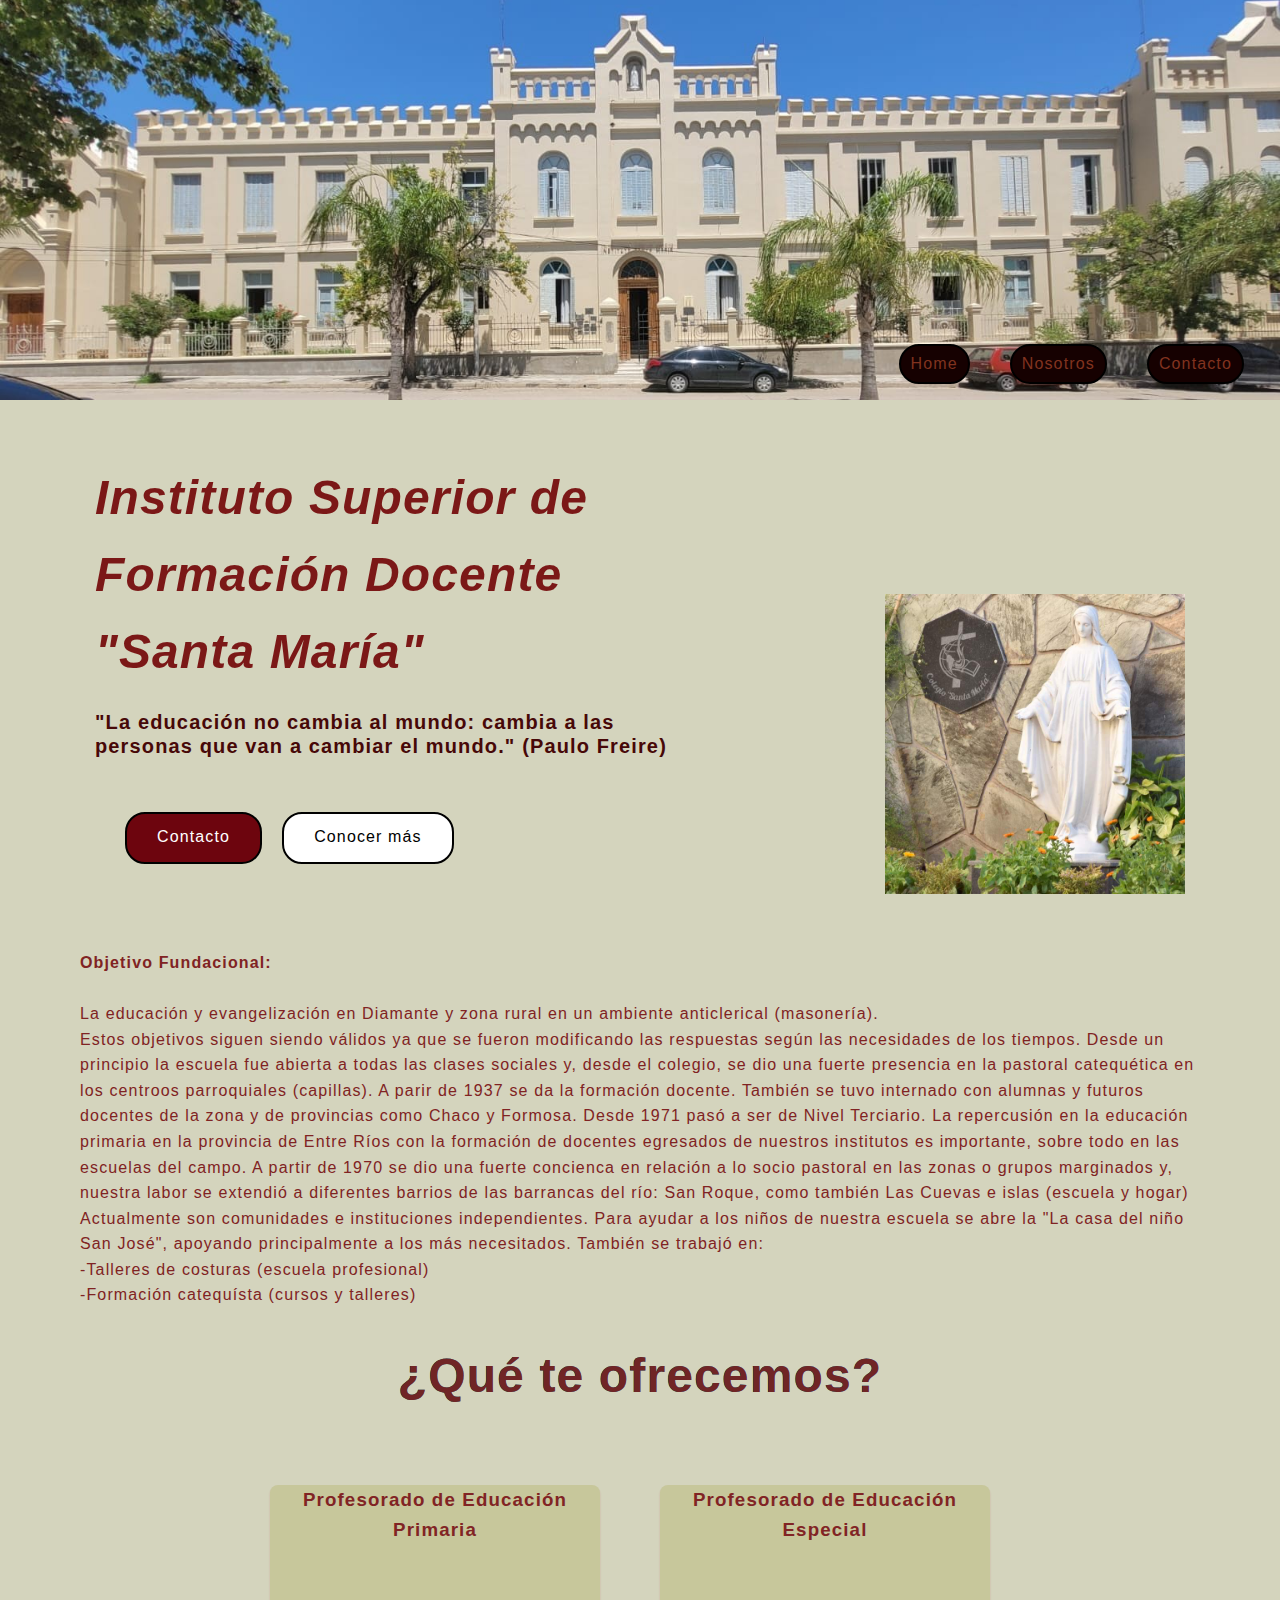
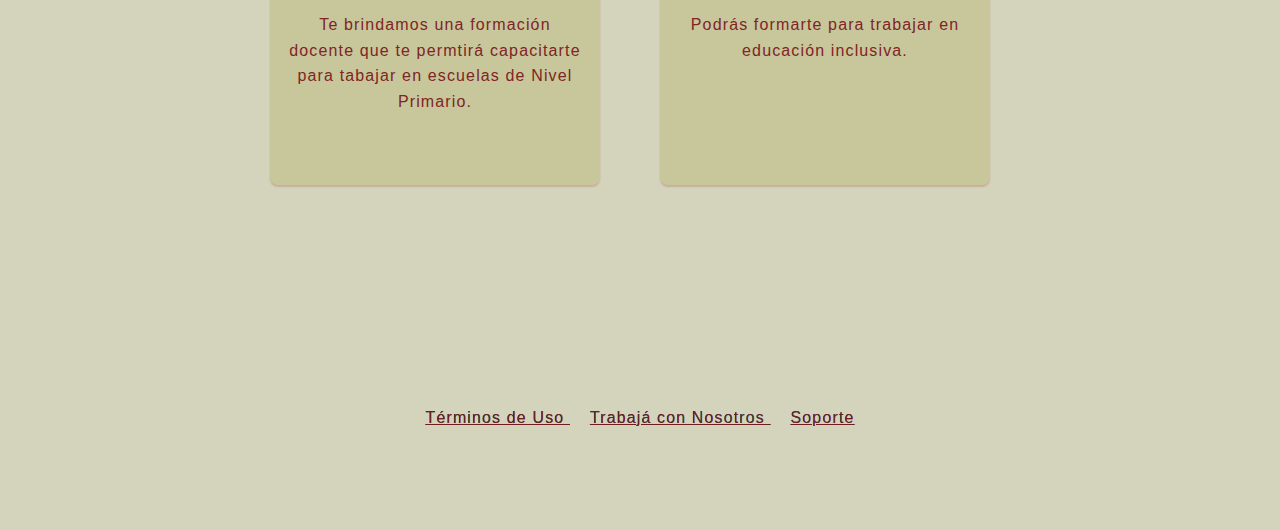
==== index.html @ e80fe739 "pagina colegio" ====
<!DOCTYPE html>
<html lang="en">
<head>
    <meta charset="UTF-8">
    <meta name="viewport" content="width=device-width, initial-scale=1.0">
    <title>ISFD"SantaMaria"</title>
    <link rel="stylesheet" href="style.css">
    <link rel="stylesheet" href="mediaqueris.css"> 
    
</head>
<body>
    <header>
      <nav>
          <!-- <img src="images/nav.jpeg" > -->
                  
          <ul class="nav">
              <li class="nav_link"><a href="boton">Home</a></li>
              <li class="nav_link"><a href="boton">Nosotros</a></li>
              <li class="nav_link"><a href="boton">Contacto</a>
              
            <ul>
                <li class="contacto"><a href="">Diamante, Entre Ríos.</a></li>
                <li class="contacto"><a href="">3 de febrero 576</a></li>
                <li class="contacto"><a href="">isfdsantamaria@yahoo.com.ar</a></li>
                <li class="contacto"><a href="">03434981676</a></li>
              </ul>
            
            </li>
          </ul>
    
      </nav> 
    </header>

<div class="contenedor">
    <div class="wrap">
        <div class="box">
           <h1>Instituto Superior de Formación Docente "Santa María" </h1>

           <p><b>"La educación no cambia al mundo: cambia a las personas que van a cambiar el mundo."   (Paulo Freire)</b><br> <br>
          </p>
           <div class="botones">
             <br>
             <br>
             <a href="#" class="boton1"> Contacto  </a>
             <a href="#" class="boton2"> Conocer más </a>
           </div>
       </div>

    </div>
    <div class="imagen"> 
        <img src="images/logo.jpeg" alt="logo">
    </div> 

</div>
<br>
<br>

<div class="texto-descriptivo"> 
  
      <p><b>Objetivo Fundacional:</b><br> <br>
            
        La educación y evangelización en Diamante y zona rural en un ambiente anticlerical (masonería). <br>
        Estos objetivos siguen siendo válidos ya que se fueron modificando las respuestas según las necesidades de los tiempos. Desde un principio
        la escuela fue abierta a todas las clases sociales y, desde el colegio, se dio una fuerte presencia en la pastoral catequética en los centroos parroquiales (capillas).
        A parir de 1937 se da la formación docente. También se tuvo internado con alumnas y futuros docentes de la zona y de provincias como Chaco
        y Formosa.
        Desde 1971 pasó a ser de Nivel Terciario. La repercusión en la educación primaria en la provincia de Entre Ríos con la formación de docentes
        egresados de nuestros institutos es importante, sobre todo en las escuelas del campo.
        A partir de 1970 se dio una fuerte concienca en relación a lo socio pastoral en las zonas o grupos marginados y, nuestra labor se extendió
        a diferentes barrios de las barrancas del río: San Roque, como también Las Cuevas e islas (escuela y hogar)
        Actualmente son comunidades e instituciones independientes.
        Para ayudar a los niños de nuestra escuela se abre la "La casa del niño San José", apoyando principalmente a los más necesitados.
        También se trabajó en: <br>
        -Talleres de costuras (escuela profesional) <br>
        -Formación catequísta (cursos y talleres)        
        </p>
</div>
<section class="info-section">
    <h2>¿Qué te ofrecemos?</h2>
    <div class="info-cards-container">
      <div class="info-card">
        <h3>Profesorado de Educación Primaria</h3><br><br>
        <p>
          Te brindamos una formación docente que te permtirá capacitarte para tabajar en escuelas de Nivel Primario.
        </p>
      </div>
      <div class="info-card">
        <h3>Profesorado de Educación Especial</h3><br><br>
        <p>
         Podrás formarte para trabajar en educación inclusiva. 
        </p>
      </div>
        </p>
      </div>
    </div>
    <footer>
        <div>
          <a href="#" class="footer-link">Términos de Uso </a>
          <a href="#" class="footer-link">Trabajá con Nosotros </a>
          <a href="#" class="footer-link">Soporte</a>
        </div>

      </footer>
</body>

</html>
---- style.css ----
*{
    margin: 0;
    padding: 0;
    box-sizing: border-box;
}
body {
 width: 100%;
 height: 100%;
 font-family:cursive;
 letter-spacing: 0.03cm;
 line-height: 1.6;
}

nav {
    display: flex;
    justify-content: right;
    align-items:end;
    background-color:rgba(85, 15, 15, 0.781) ;
    padding: 1rem;
    background-image: url(./images/nav1.jpg);
    background-size: cover;
    background-repeat: no-repeat;
    background-position: center center;
    height: 400px;
}    
.nav .nav_link {
        
  background-color:#160101;
  border: solid 2px;
  border-radius: 20px;
  padding: 5px 10px;
  margin-right: 20px;
  text-decoration: none;
  color:black;

}

ul a {
    color:rgb(129, 51, 31);
    text-decoration: none;
    
}
ul {
    list-style: none;
    display: flex;
    gap: 20px;


    }
.nav .contacto li {
  float:left;
}
.nav li ul {
  display: none;
  position:absolute;
  min-width: 140px;
}

.nav li:hover > ul {
  display:block;
}


body{
    
font-family: 'Helvetica', sans-serif;
border: 200px;
padding: 0px;
background:#d4d4bd;
}

    .contenedor{

           display: flex;
           max-width: 2000px;
           align-content: center;
           margin-top: 50px;
           justify-content: space-evenly;
           flex-wrap: wrap-reverse; 
                      
           
    }
    .contenedor .wrap{
            max-width: 600px;
            margin: 0 auto;
            display: flex;
            flex-flow: row wrap;
            justify-content: right;
                  
}
    .contenedor .wrap .box{
        flex-basis: 800px;
        color:rgb(71, 8, 8);
        text-align: left;
        align-self: baseline;
        

    }

    .contenedor .wrap .box h1{
            font-family: Verdana, sans-serif;
            
            background: rgba(117, 13, 13, 0.945) text;
            color: transparent;
            font-size: 48px;
            font-style:italic;
            font-weight: 800;
            margin-bottom: 10px;
            padding-block: 10px;
        
    }

    .contenedor .wrap .box span{
        font-size: 18px;
        letter-spacing: 2px;
        font-weight: 300;
    }
               
    .contenedor .wrap .box p{
        font-size: 20px;
        line-height: 1.2;

    }
    .contenedor .wrap .box .botones{
        display: flex;
        margin: 30px;
        flex-flow: row wrap;
    
    }

    .contenedor .wrap .box .botones .boton1{
        
        border:black solid 2px;
        background-color: rgb(109, 5, 14);
        border-radius: 20px;
        padding: 10px 30px;
        margin-right: 20px;        
        text-decoration: none;
        color:#fff; 
        
    }
 
    .contenedor .wrap .box .botones .boton2{
        
        background-color:#fff;
        border: solid 2px;
        border-radius: 20px;
        padding: 10px 30px;
        margin-right: 20px;
        text-decoration: none;
        color:black;
    
    }

    .contenedor .imagen{
        
           max-width: 300px;
            margin: 0 auto;
            height: 300px;
            display: flex;
            flex-flow: row wrap;
            justify-content: right;
            flex-wrap: nowrap;
           
    }

    .texto-descriptivo {
       
        display: flex;
        max-width: 2000px;
        margin-bottom: 25px;
        align-content: center;
        padding: 5px 80px;
        justify-content: space-evenly;
        color: #802323;
       
    }

    .info-section {
        margin: 0%;
        font-family: Verdana, Geneva, Tahoma, sans-serif;
        color: #721d1d;
        background: linear-gradient(90deg, rgba(0,25,36,0.9752275910364145) 0%, rgba(9,103,121,1) 35%, rgba(0,168,255,1) 100%)text;
        display: flex;
        flex-direction: column;
        align-items: center;
        gap: 50px;
       h2{
        font-size: 48px;
        color: #702525; 
        font-family:'Trebuchet MS',  sans-serif;
       }
      }

    .info-section .info-cards-container {
        display: flex;
        max-width: 1200px;
        flex-wrap: wrap;
        gap: 20px;
        justify-content: center;
      }

    .info-section .info-card {
       
        width:330px;
        height: 300px;
        border-radius: 8px;
        box-shadow: 0 2px 2px rgba(172, 12, 25, 0.2);
        overflow: hidden;
        margin:20px;
        text-align: center;
        transition: all 0.25s;
        justify-content: space-between;
        align-items: center;
        background-color: #c7c79b;
        color: rgb(129, 36, 36);
      }      

    .info-section .info-card:hover {
        transform: translateY(-15px);
        box-shadow: 0 12px 16rgba(0, 0, 0, 0.2);
      }
      
    .info-card .card img{
        width: 330px;
        height: 220px;
      }

    .info-card .card h3{
        font-weight:  600px;
      }

    .info-card p{
        padding: 01rem;
        font-size: 16px;
        font-weight: 300 ;     
    }
    .footer-link,
    footer p {
      color: var(--text-gray);
    }
    
    .footer-link {
      margin: 0 10px;
    }
    
    footer {
      display: flex;
      flex-direction: column;
      align-items: center;
      gap: 20px;
      margin-bottom: 100px;
      margin-top: 150px;
      text-decoration: none;
    }
    .contacto{
      padding: 0px;
      margin: 0px;
    }

    #header {
    margin: auto;
    width: 500px;
    font-family: Arial, Helvetica, sans-serif;
    }
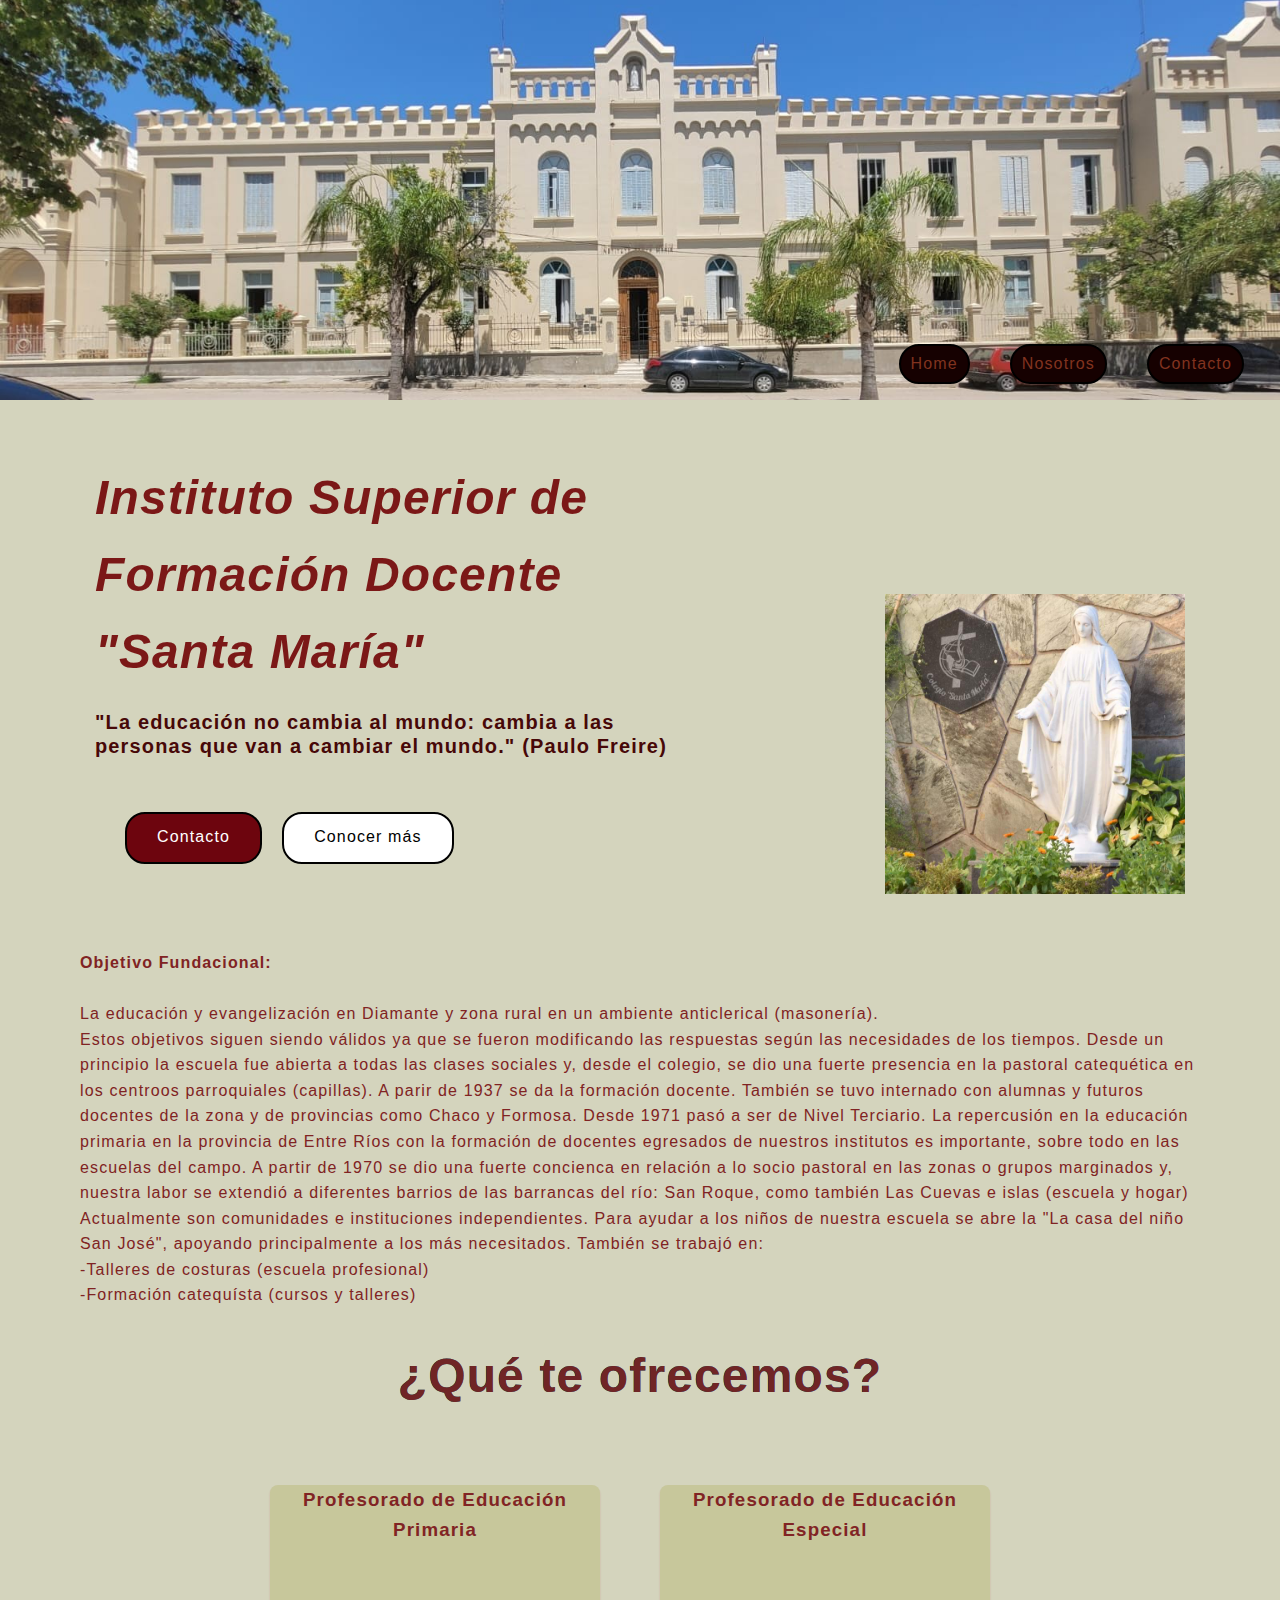
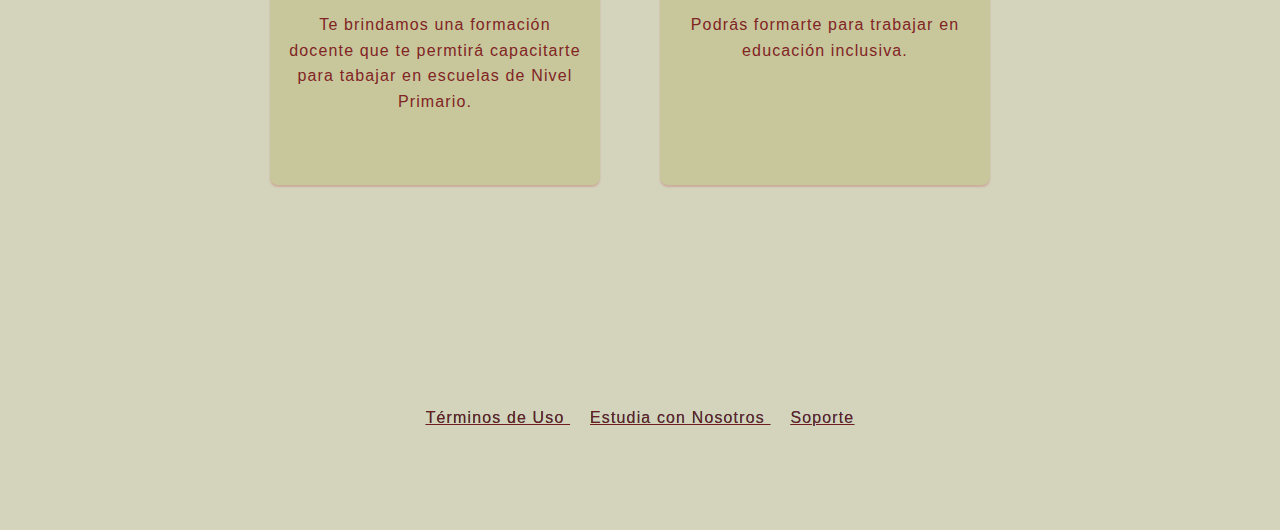
==== commit e51db731: "Agregué responsive" ====
--- a/index.html
+++ b/index.html
@@ -18,7 +18,7 @@
               <li class="nav_link"><a href="boton">Nosotros</a></li>
               <li class="nav_link"><a href="boton">Contacto</a>
               
-            <ul>
+            <ul> <br> 
                 <li class="contacto"><a href="">Diamante, Entre Ríos.</a></li>
                 <li class="contacto"><a href="">3 de febrero 576</a></li>
                 <li class="contacto"><a href="">isfdsantamaria@yahoo.com.ar</a></li>
@@ -96,7 +96,7 @@
     <footer>
         <div>
           <a href="#" class="footer-link">Términos de Uso </a>
-          <a href="#" class="footer-link">Trabajá con Nosotros </a>
+          <a href="#" class="footer-link">Estudia con Nosotros </a>
           <a href="#" class="footer-link">Soporte</a>
         </div>
 
--- a/mediaqueris.css
+++ b/mediaqueris.css
@@ -0,0 +1,34 @@
+@media (max-width: 620px){
+    .contenedor .wrap .box {
+        padding: 25px;
+        text-align: justify;
+    }
+    .nav .nav_link{
+        margin-right: 0px;
+}
+    .info-section{
+        padding: 25px;
+    }
+    body {
+background:#d4d4bd;
+
+    }
+
+
+}
+
+@media (max-width:992px){
+    .texto-descriptivo {
+       
+        display: flex;
+        max-width: 2000px;
+        margin-bottom: 25px;
+        align-content: center;
+        padding: 25px;
+        justify-content: space-evenly;
+        color: #635d5d;
+        flex-direction: column;
+        text-align: justify;
+   }
+}
+    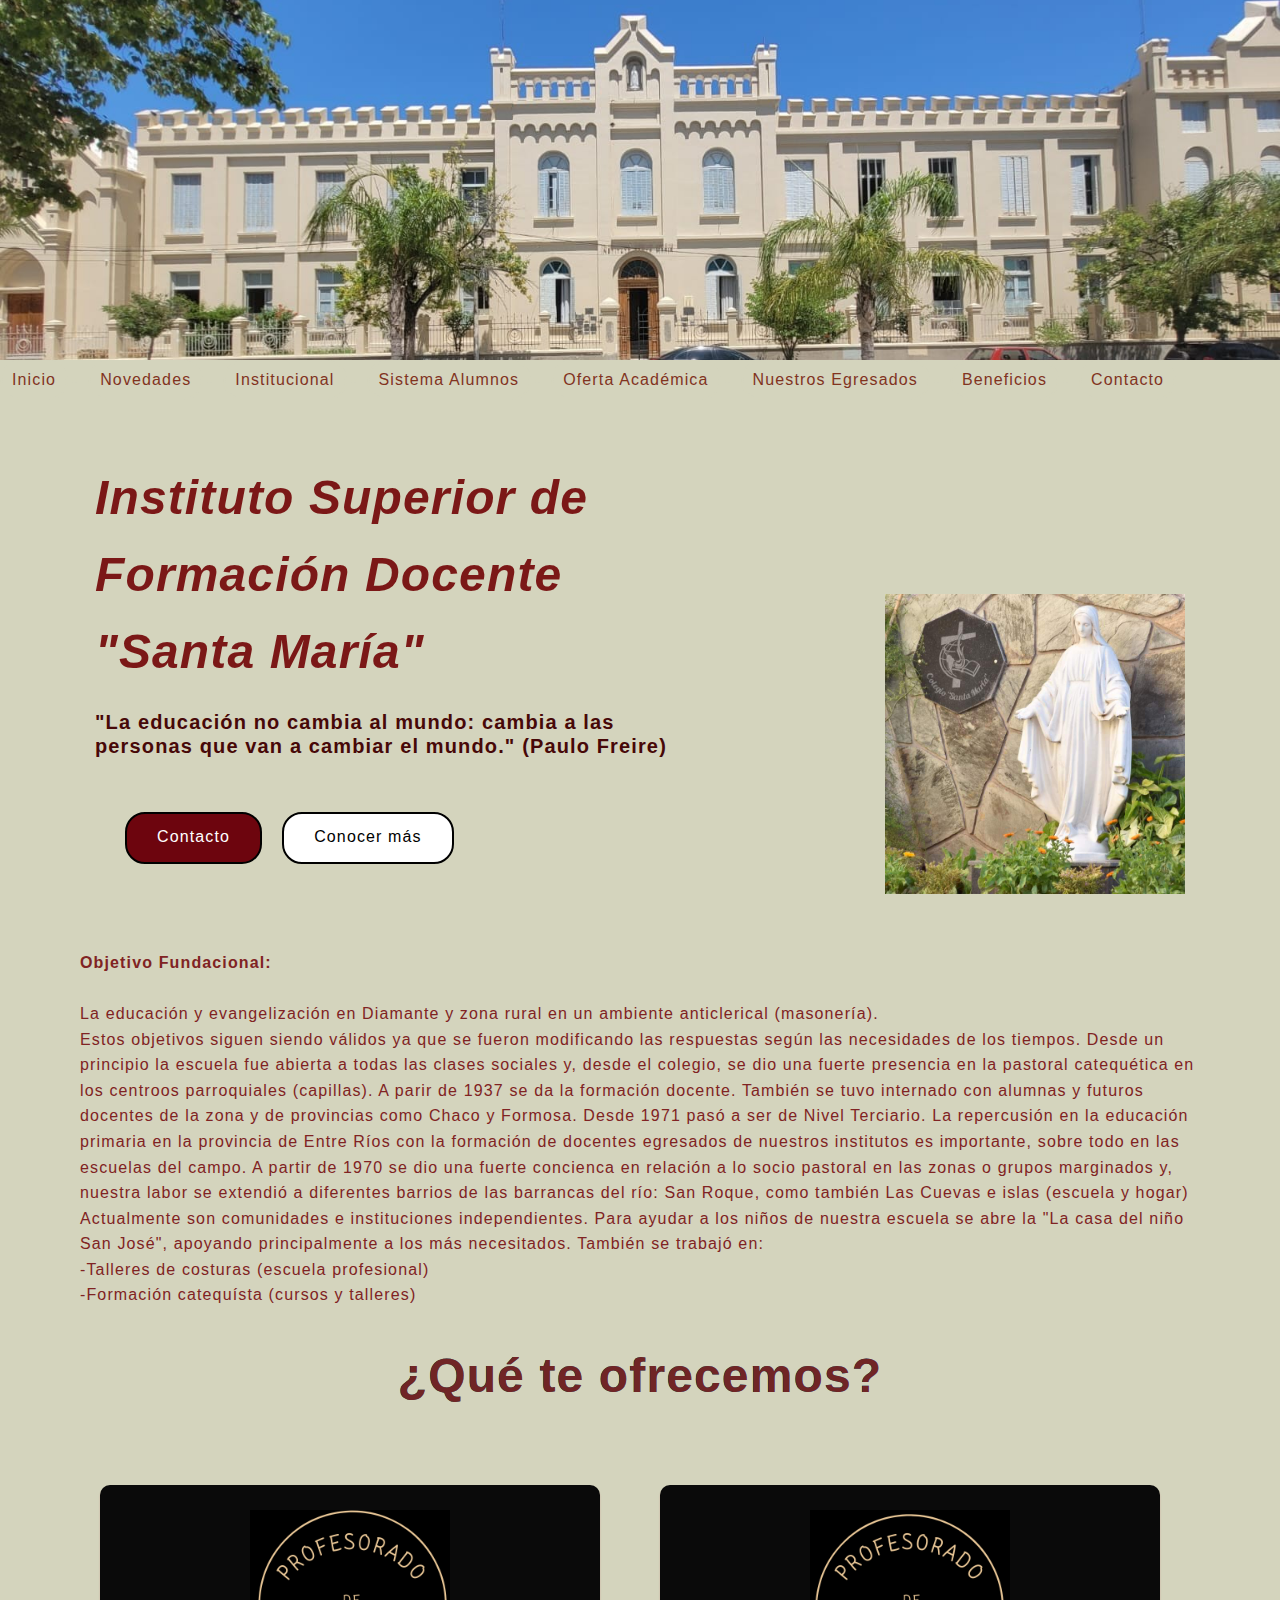
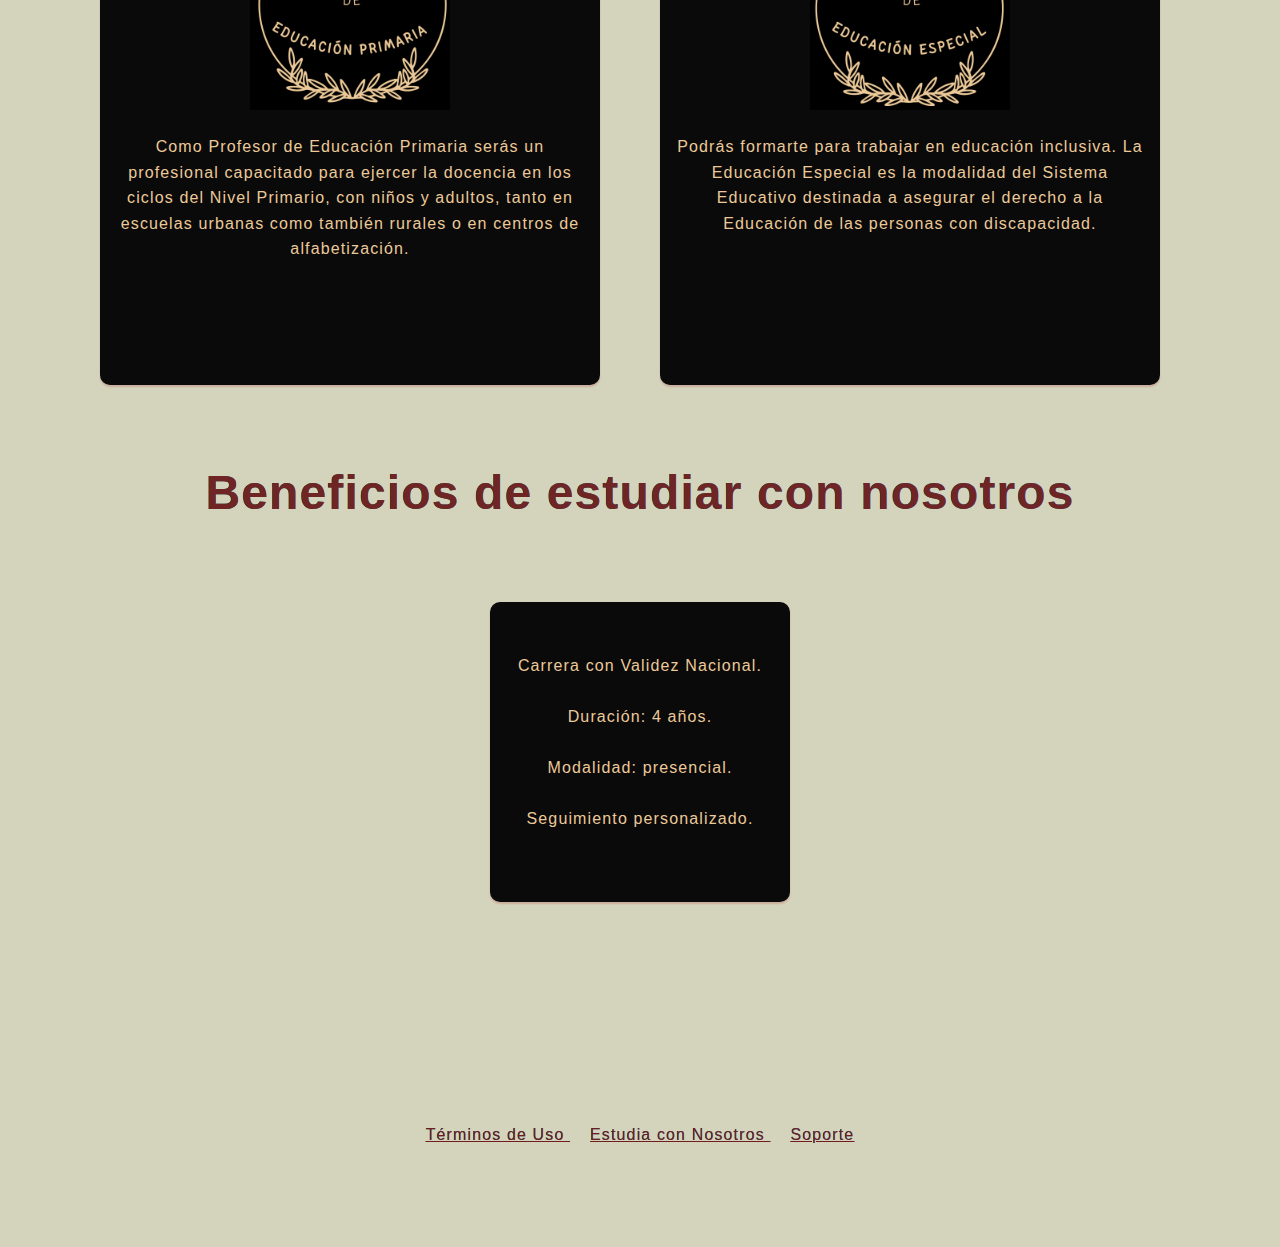
==== commit 49b8e3bb: "trabajo integrador" ====
--- a/index.html
+++ b/index.html
@@ -11,11 +11,45 @@
 <body>
     <header>
       <nav>
-          <!-- <img src="images/nav.jpeg" > -->
-                  
+          
+
+          <label for="menu-toggle" class="menu-toggle">
+            <img src="./images/menu.png" alt="Menú desplegable" />
+          </label>
+          <input type="checkbox" id="menu-toggle" />
           <ul class="nav">
-              <li class="nav_link"><a href="boton">Home</a></li>
-              <li class="nav_link"><a href="boton">Nosotros</a></li>
+        
+              <li class="nav_link"><a href="boton">Inicio</a></li>
+              <li class="nav_link"><a href="boton">Novedades</a></li>
+              <li class="nav_link"><a href="boton">Institucional</a>
+                <ul> <br> 
+                  <li class="NuestrosEgresados"><a href="">Nuestra Historia.</a></li></ul> 
+              </li>
+              <li class="nav_link"><a href="boton">Sistema Alumnos</a></li>  
+              <li class="nav_link"><a href="#oferta">Oferta Académica</a>
+                <ul> <br> 
+                  <li class="NuestrosEgresados"><a href="#PEP">Profesorado de Educación Primaria.</a></li>
+                  <li class="NuestrosEgresados"><a href="#PEE">Profesorado de Educación Especial.</a></li>
+                 </ul></li>                   
+                              
+              <li class="nav_link"><a href="boton">Nuestros Egresados</a>
+                <ul> <br> 
+                  <li class="NuestrosEgresados"><a href="">Promoción 2010</a></li>
+                  <li class="NuestrosEgresados"><a href="">Promoción 2011</a></li>
+                  <li class="NuestrosEgresados"><a href="">Promoción 2012</a></li>
+                  <li class="NuestrosEgresados"><a href="">Promoción 2013</a></li>
+                  <li class="NuestrosEgresados"><a href="">Promoción 2014</a></li>
+                  <li class="NuestrosEgresados"><a href="">Promoción 2015</a></li>
+                  <li class="NuestrosEgresados"><a href="">Promoción 2016</a></li>
+                  <li class="NuestrosEgresados"><a href="">Promoción 2017</a></li>
+                  <li class="NuestrosEgresados"><a href="">Promoción 2018</a></li>
+                  <li class="NuestrosEgresados"><a href="">Promoción 2019</a></li>
+                  <li class="NuestrosEgresados"><a href="">Promoción 2020</a></li>
+                  <li class="NuestrosEgresados"><a href="">Promoción 2021</a></li>
+                  <li class="NuestrosEgresados"><a href="">Promoción 2022</a></li>
+                  <li class="NuestrosEgresados"><a href="">Promoción 2023</a></li>
+                </ul></li>
+              <li class="nav_link"><a href="#beneficios">Beneficios</a></li>
               <li class="nav_link"><a href="boton">Contacto</a>
               
             <ul> <br> 
@@ -27,7 +61,8 @@
             
             </li>
           </ul>
-    
+          
+          
       </nav> 
     </header>
 
@@ -76,22 +111,36 @@
         </p>
 </div>
 <section class="info-section">
-    <h2>¿Qué te ofrecemos?</h2>
+    <h2 id="oferta">¿Qué te ofrecemos?</h2>
     <div class="info-cards-container">
       <div class="info-card">
-        <h3>Profesorado de Educación Primaria</h3><br><br>
-        <p>
-          Te brindamos una formación docente que te permtirá capacitarte para tabajar en escuelas de Nivel Primario.
-        </p>
+        <br>
+        <img src="images/1.png" width="200" height="200" alt="Educación Primaria" id="PEP"/> <br>
+        <p >
+          Como Profesor de Educación Primaria serás un profesional capacitado para ejercer la docencia en los ciclos del Nivel Primario, con niños y adultos, tanto en escuelas urbanas como también rurales o en centros de alfabetización.
+          
       </div>
       <div class="info-card">
-        <h3>Profesorado de Educación Especial</h3><br><br>
+        <br>
+        <img src="images/2.png" width="200" height="200" alt="Educación Especial" id="PEE" /> <br> 
+      
         <p>
-         Podrás formarte para trabajar en educación inclusiva. 
+         Podrás formarte para trabajar en educación inclusiva.
+        La Educación Especial es la modalidad del Sistema Educativo destinada a asegurar el derecho a la Educación de las personas con discapacidad.
         </p>
       </div>
         </p>
       </div>
+      <h2 id="beneficios">Beneficios de estudiar con nosotros</h2>
+        <div class="info-card-Beneficios">
+          <br>
+           <ul> <li> 
+            <li>Carrera con Validez Nacional.</li> <br>
+            <li>Duración: 4 años.</li> <br>
+            <li>Modalidad: presencial.</li> <br>
+            <li>Seguimiento personalizado.</li> 
+           </ul>
+        </div>
     </div>
     <footer>
         <div>
--- a/style.css
+++ b/style.css
@@ -16,37 +16,41 @@
     justify-content: right;
     align-items:end;
     background-color:rgba(85, 15, 15, 0.781) ;
-    padding: 1rem;
+    padding: 0rem;
     background-image: url(./images/nav1.jpg);
     background-size: cover;
     background-repeat: no-repeat;
     background-position: center center;
     height: 400px;
-}    
+} 
+
+.nav{
+  background-color: #d4d4bd;
+  width:100vw;
+  display: flex;
+
+   
+}
+
 .nav .nav_link {
         
-  background-color:#160101;
+  background-color:#d4d4bd;
   border: solid 2px;
   border-radius: 20px;
   padding: 5px 10px;
   margin-right: 20px;
   text-decoration: none;
-  color:black;
+  color:#d4d4bd;
+  
 
 }
 
 ul a {
     color:rgb(129, 51, 31);
     text-decoration: none;
-    
-}
-ul {
-    list-style: none;
-    display: flex;
-    gap: 20px;
-
-
-    }
+   
+}
+
 .nav .contacto li {
   float:left;
 }
@@ -60,6 +64,15 @@
   display:block;
 }
 
+#menu-toggle {
+  display: none;
+}
+
+.menu-toggle {
+  display: none;
+  position: absolute;
+  right: 60px;
+}
 
 body{
     
@@ -202,8 +215,8 @@
 
     .info-section .info-card {
        
-        width:330px;
-        height: 300px;
+        width:500px;
+        height: 500px;
         border-radius: 8px;
         box-shadow: 0 2px 2px rgba(172, 12, 25, 0.2);
         overflow: hidden;
@@ -212,18 +225,15 @@
         transition: all 0.25s;
         justify-content: space-between;
         align-items: center;
-        background-color: #c7c79b;
-        color: rgb(129, 36, 36);
+        background-color: #0a0a0a;
+        color: #ecc998;
+        border-radius: 10px;
+        
       }      
 
     .info-section .info-card:hover {
         transform: translateY(-15px);
         box-shadow: 0 12px 16rgba(0, 0, 0, 0.2);
-      }
-      
-    .info-card .card img{
-        width: 330px;
-        height: 220px;
       }
 
     .info-card .card h3{
@@ -239,7 +249,26 @@
     footer p {
       color: var(--text-gray);
     }
-    
+
+    .info-card-Beneficios { 
+      width:300px;
+      height: 300px;
+      border-radius: 8px;
+      box-shadow: 0 2px 2px rgba(172, 12, 25, 0.2);
+      overflow: hidden;
+      margin:20px;
+      text-align: center;
+      transition: all 0.25s;
+      align-items: center;
+      background-color: #0a0a0a;
+      color: #ecc998;
+      border-radius: 10px;        
+      }
+      .info-card-Beneficios:hover{
+        transform: translateY(-15px);
+        box-shadow: 0 12px 16rgba(0, 0, 0, 0.2);
+
+      }
     .footer-link {
       margin: 0 10px;
     }
--- a/mediaqueris.css
+++ b/mediaqueris.css
@@ -13,7 +13,38 @@
 background:#d4d4bd;
 
     }
+    .menu-toggle {
+        display: flex;
+      }
 
+    #menu-toggle:checked + .nav {
+        display: flex;
+      }
+
+    .nav {
+        flex-direction: column;
+        position: absolute;
+        top: 400px;
+        left: 5%;
+        background-color: var(--secondary);
+        width: 90%;
+        padding: 20px;
+        border: 2px solid var(--electric);
+        border-top: none;
+        border-radius: 0 0 20px 20px;
+        display: none;
+        
+      }
+
+      .info-section .info-card {
+        width: 320px;
+
+      }
+
+      li ul{
+        background:#d4d4bd;
+        margin-top: -20px;
+      }
 
 }
 
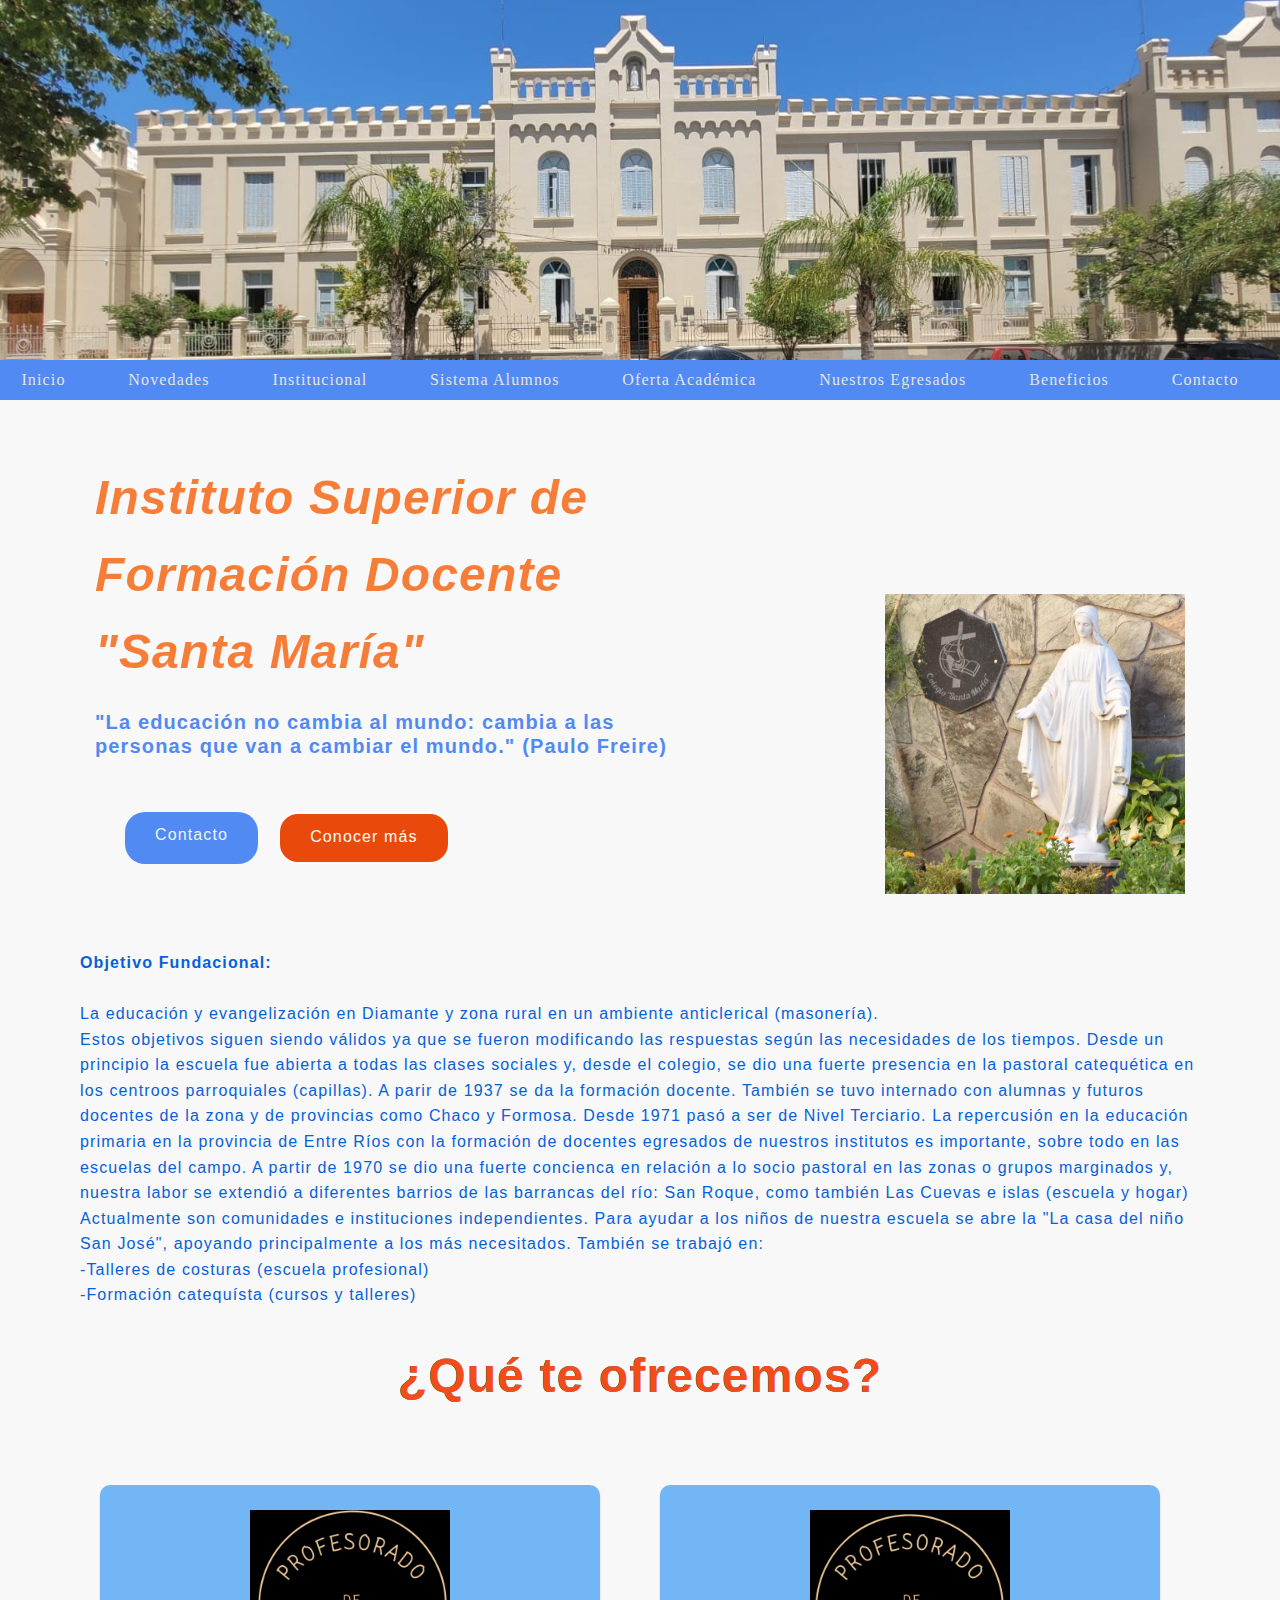
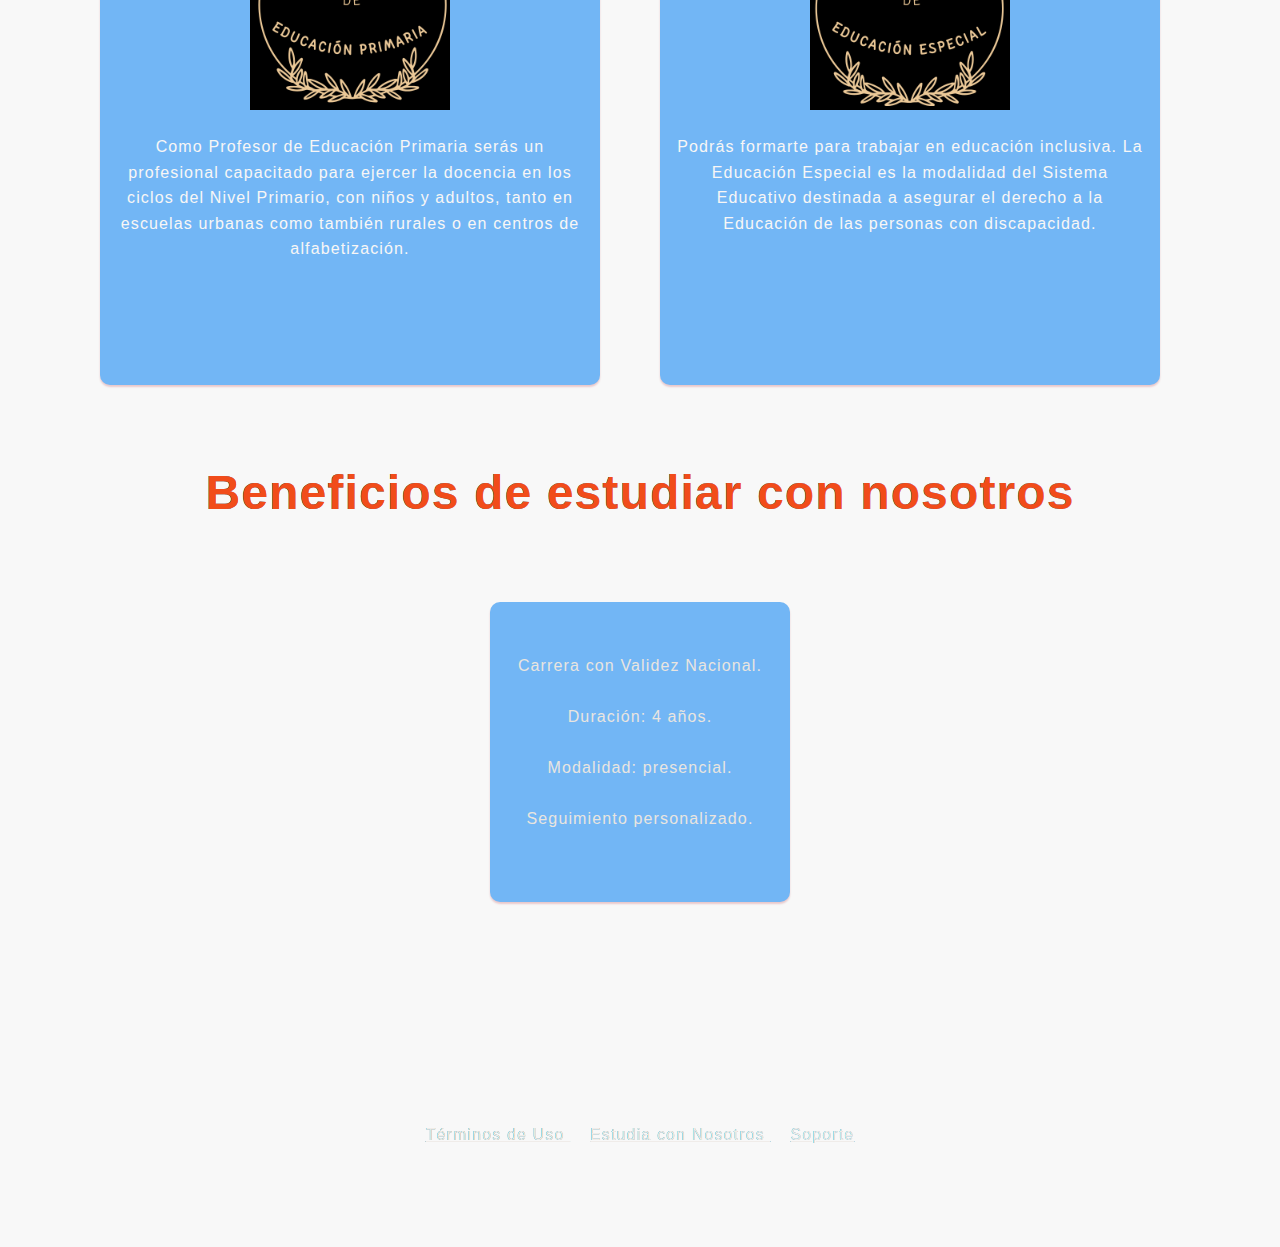
==== commit f23a2d40: "cambio de colores y agregado ideario" ====
--- a/index.html
+++ b/index.html
@@ -19,20 +19,20 @@
           <input type="checkbox" id="menu-toggle" />
           <ul class="nav">
         
-              <li class="nav_link"><a href="boton">Inicio</a></li>
-              <li class="nav_link"><a href="boton">Novedades</a></li>
-              <li class="nav_link"><a href="boton">Institucional</a>
+              <li class="nav_link"><a href="">Inicio</a></li>
+              <li class="nav_link"><a href="">Novedades</a></li>
+              <li class="nav_link"><a href="">Institucional</a>
                 <ul> <br> 
-                  <li class="NuestrosEgresados"><a href="">Nuestra Historia.</a></li></ul> 
+                  <li class="NuestrosEgresados"><a href="./ideario.html">Ideario</a></li></ul> 
               </li>
-              <li class="nav_link"><a href="boton">Sistema Alumnos</a></li>  
+              <li class="nav_link"><a href="./login.html">Sistema Alumnos</a></li>  
               <li class="nav_link"><a href="#oferta">Oferta Académica</a>
                 <ul> <br> 
                   <li class="NuestrosEgresados"><a href="#PEP">Profesorado de Educación Primaria.</a></li>
                   <li class="NuestrosEgresados"><a href="#PEE">Profesorado de Educación Especial.</a></li>
                  </ul></li>                   
                               
-              <li class="nav_link"><a href="boton">Nuestros Egresados</a>
+              <li class="nav_link"><a href="">Nuestros Egresados</a>
                 <ul> <br> 
                   <li class="NuestrosEgresados"><a href="">Promoción 2010</a></li>
                   <li class="NuestrosEgresados"><a href="">Promoción 2011</a></li>
@@ -50,7 +50,7 @@
                   <li class="NuestrosEgresados"><a href="">Promoción 2023</a></li>
                 </ul></li>
               <li class="nav_link"><a href="#beneficios">Beneficios</a></li>
-              <li class="nav_link"><a href="boton">Contacto</a>
+              <li class="nav_link"><a href="">Contacto</a>
               
             <ul> <br> 
                 <li class="contacto"><a href="">Diamante, Entre Ríos.</a></li>
--- a/style.css
+++ b/style.css
@@ -15,7 +15,7 @@
     display: flex;
     justify-content: right;
     align-items:end;
-    background-color:rgba(85, 15, 15, 0.781) ;
+    background-color:rgba(5, 97, 121, 0.781) ;
     padding: 0rem;
     background-image: url(./images/nav1.jpg);
     background-size: cover;
@@ -25,28 +25,32 @@
 } 
 
 .nav{
-  background-color: #d4d4bd;
+  background-color: #528af3;
   width:100vw;
-  display: flex;
-
+  display:flex;
+justify-content: space-around;
    
 }
 
 .nav .nav_link {
         
-  background-color:#d4d4bd;
+  background-color:#528af3;
   border: solid 2px;
   border-radius: 20px;
   padding: 5px 10px;
   margin-right: 20px;
+  font-family: 'Times New Roman', Times, serif;
   text-decoration: none;
-  color:#d4d4bd;
-  
-
-}
+color: #528af3;
+}
+ .nav_link ul {
+  font-family: 'Courier New', Courier, monospace;
+  color:#0661d8;
+  background-color: #528af3;
+ }
 
 ul a {
-    color:rgb(129, 51, 31);
+    color:rgb(228, 227, 227);
     text-decoration: none;
    
 }
@@ -79,7 +83,7 @@
 font-family: 'Helvetica', sans-serif;
 border: 200px;
 padding: 0px;
-background:#d4d4bd;
+background:#f8f8f8;
 }
 
     .contenedor{
@@ -103,7 +107,7 @@
 }
     .contenedor .wrap .box{
         flex-basis: 800px;
-        color:rgb(71, 8, 8);
+        color:#528af3;
         text-align: left;
         align-self: baseline;
         
@@ -113,7 +117,7 @@
     .contenedor .wrap .box h1{
             font-family: Verdana, sans-serif;
             
-            background: rgba(117, 13, 13, 0.945) text;
+            background: rgba(245, 117, 44, 0.945) text;
             color: transparent;
             font-size: 48px;
             font-style:italic;
@@ -143,25 +147,25 @@
 
     .contenedor .wrap .box .botones .boton1{
         
-        border:black solid 2px;
-        background-color: rgb(109, 5, 14);
+        
+        background-color:#528af3;
         border-radius: 20px;
         padding: 10px 30px;
         margin-right: 20px;        
         text-decoration: none;
-        color:#fff; 
+        color:#ecf5f4; 
         
     }
  
     .contenedor .wrap .box .botones .boton2{
         
-        background-color:#fff;
+        background-color:#e9490a;
         border: solid 2px;
         border-radius: 20px;
         padding: 10px 30px;
         margin-right: 20px;
         text-decoration: none;
-        color:black;
+        color:rgb(253, 253, 253);
     
     }
 
@@ -185,14 +189,14 @@
         align-content: center;
         padding: 5px 80px;
         justify-content: space-evenly;
-        color: #802323;
+        color: #0661d8;
        
     }
 
     .info-section {
         margin: 0%;
         font-family: Verdana, Geneva, Tahoma, sans-serif;
-        color: #721d1d;
+        color: #f0ece9;
         background: linear-gradient(90deg, rgba(0,25,36,0.9752275910364145) 0%, rgba(9,103,121,1) 35%, rgba(0,168,255,1) 100%)text;
         display: flex;
         flex-direction: column;
@@ -200,7 +204,7 @@
         gap: 50px;
        h2{
         font-size: 48px;
-        color: #702525; 
+        color: #f14c1a; 
         font-family:'Trebuchet MS',  sans-serif;
        }
       }
@@ -225,8 +229,8 @@
         transition: all 0.25s;
         justify-content: space-between;
         align-items: center;
-        background-color: #0a0a0a;
-        color: #ecc998;
+        background-color: #72b6f5;
+        color: #f8f6f5;
         border-radius: 10px;
         
       }      
@@ -250,7 +254,7 @@
       color: var(--text-gray);
     }
 
-    .info-card-Beneficios { 
+.info-card-Beneficios { 
       width:300px;
       height: 300px;
       border-radius: 8px;
@@ -260,20 +264,20 @@
       text-align: center;
       transition: all 0.25s;
       align-items: center;
-      background-color: #0a0a0a;
-      color: #ecc998;
+      background-color: #72b6f5;
+      color: #e9e5e0;
       border-radius: 10px;        
       }
-      .info-card-Beneficios:hover{
+.info-card-Beneficios:hover{
         transform: translateY(-15px);
         box-shadow: 0 12px 16rgba(0, 0, 0, 0.2);
 
       }
-    .footer-link {
+.footer-link {
       margin: 0 10px;
     }
     
-    footer {
+footer {
       display: flex;
       flex-direction: column;
       align-items: center;
@@ -282,14 +286,101 @@
       margin-top: 150px;
       text-decoration: none;
     }
-    .contacto{
+.contacto{
       padding: 0px;
       margin: 0px;
     }
 
-    #header {
+#header {
     margin: auto;
     width: 500px;
     font-family: Arial, Helvetica, sans-serif;
     }
-    
+
+.form {
+      width:300px;
+      border-radius: 8px;
+      box-shadow: 0 2px 2px rgba(172, 12, 25, 0.2);
+      margin:20px;
+      padding-bottom: 10px;
+      text-align: center;
+      transition: all 0.25s;
+      align-items: center;
+      background-color: #0a0a0a;
+      color: #0f0404;
+      border-radius: 10px;
+    }
+
+.Ingresar {
+    width: 80px;
+    height: 30px;}
+
+
+.registrar {
+    width: 200px;
+    height:40px;
+    padding-bottom: 20px;
+  }
+
+.volver {
+  color: #ecc998;
+  }
+
+.ideario h1{
+    background: linear-gradient(90deg, rgba(17,176,241,0.4234068627450981) 0%, rgba(85,201,217,0.865983893557423) 35%, rgba(0,212,255,1) 100%);
+    color:#e9490a;
+    text-align: center;
+    }
+
+.ideario h3 {
+  color: #0661d8;
+  font-family:Verdana, Geneva, Tahoma, sans-serif;
+  }
+
+.ideario b {
+  color: #0661d8;
+
+}
+
+.imagenIdeario {
+  max-width: 200px;
+  margin: 0 auto;
+  height: 200px;
+  display: flex;
+  flex-flow: row wrap;
+  justify-content: center;
+  flex-wrap: nowrap;
+}
+
+.ideario {
+  margin: 70px;
+  margin-top: 30px;
+  background-color:#ffffff;
+  text-align:20px;
+}
+.ideario ul {
+  margin: 20px;
+}
+
+.tarjetas {
+  width:400px;
+  height: 400px;
+  border-radius: 8px;
+  box-shadow: 0 2px 2px rgba(172, 12, 25, 0.2);
+  overflow: hidden;
+  margin:20px;
+  margin: 10px;
+  text-align: center;
+  transition: all 0.25s;
+  text-align: center;
+  background-color: #4192df;
+  color: #f3f3eb;
+  border-radius: 10px;
+  display:block
+ 
+
+}
+.tarjetas ul {
+  margin:40px;
+  margin-top: 20px;
+}
